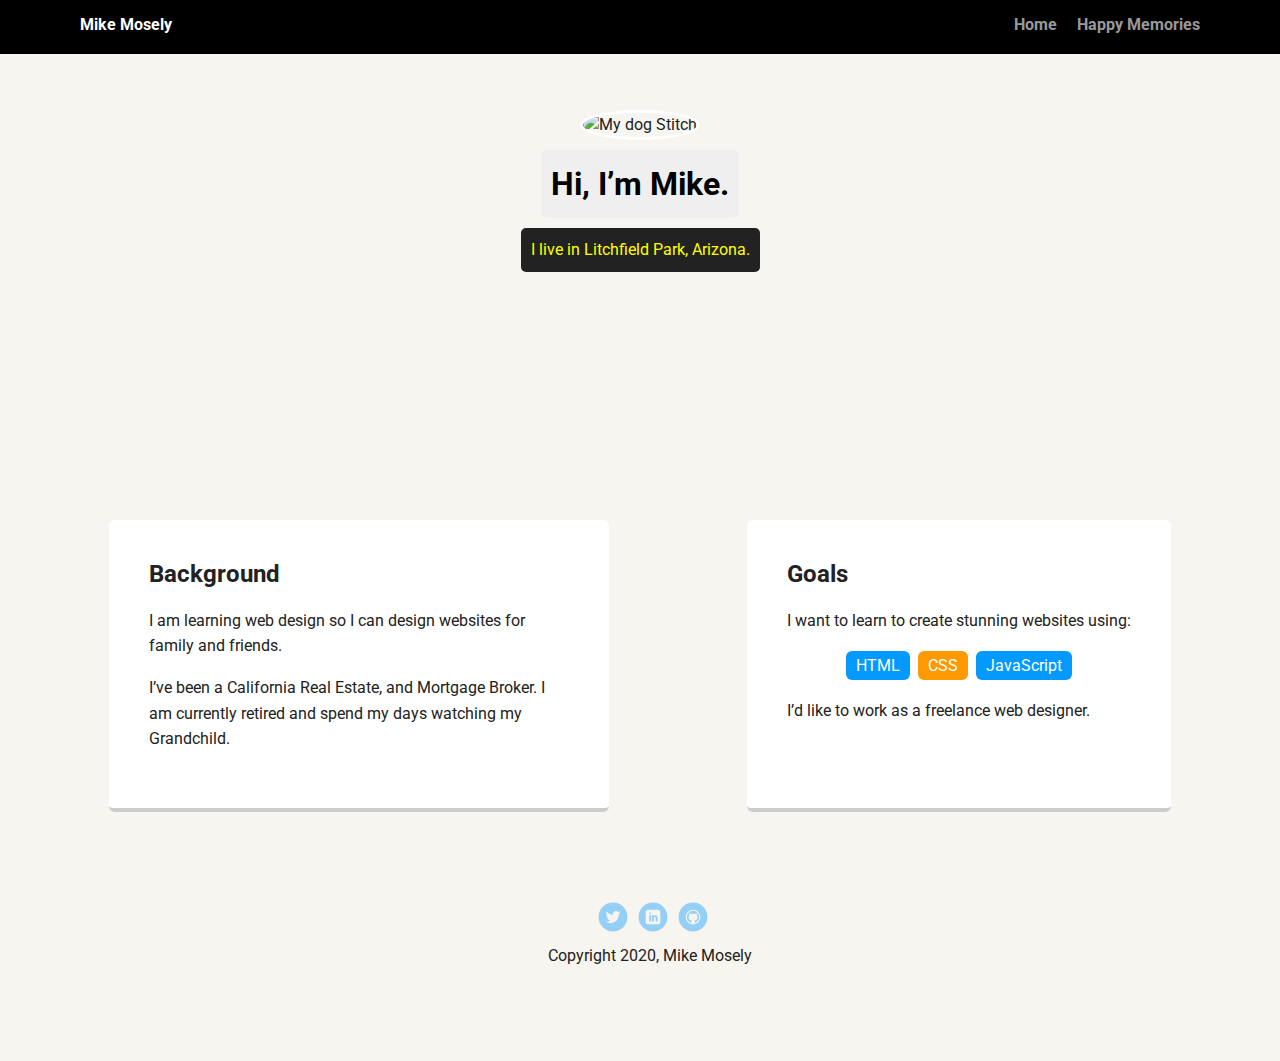
==== index.html @ f8e7495c "initial upload" ====
<!doctype html>
<html lang="en">
<head>
  <meta charset="utf-8">
  <title>Mike Mosely's Profile</title>
  <meta name="viewport" content="width=device-width, initial-scale=1.0">
  <link rel="stylesheet" href="styles.css">
  <link href="https://fonts.googleapis.com/css?family=Muli%7CRoboto:400,300,500,700,900" rel="stylesheet"></head>
  <body>

    <div class="main-nav">
        <ul class="nav">
          <li class="name">Mike Mosely</li>
          <li><a href="index.html">Home</a></li>
          <li><a href="happymemories.html">Happy Memories</a></li>
        </ul>
    </div>

    <header>
      <img src="images/stitchtongue.jpg" alt="My dog Stitch" class="profile-image">
      <h1 class="tag name">Hi, I’m Mike.</h1>
      <p class="tag location">I live in Litchfield Park, Arizona.</p>
    </header>

    <main class="flex">
      <div class="card">
        <h2>Background</h2>
        <p>I am learning web design so I can design websites for family and friends.</p>
        <p>I’ve been a California Real Estate, and Mortgage Broker. I am currently retired and spend my days watching my Grandchild.</p>
      </div>

      <div class="card">
        <h2>Goals</h2>
        <p>I want to learn to create stunning websites using:</p>
        <ul class="skills">
          <li>HTML</li>
          <li>CSS</li>
          <li>JavaScript</li>
        </ul>
        <p>I’d like to work as a freelance web designer.</p>
      </div>

    </main>
    <footer>
      <ul>
        <li><a href="#" class="social twitter">Twitter</a></li>
        <li><a href="#" class="social linkedin">LinkedIn</a></li>
        <li><a href="#" class="social github">Github</a></li>
      </ul>
      <p class="copyright">Copyright 2020, Mike Mosely</p>
    </footer>
  </body>
  </html>
---- styles.css ----
/* Global Layout Set-up */
* {
  box-sizing: border-box;
}

body {
  margin: 0;
  padding: 0;
  text-align: center;
  font-family: 'Roboto', sans-serif;
  color: #222;
  background: #f7f5f0;
}
/* Link Styles */

a {
  text-decoration: none;
  color: #999;
}
a:hover {
  color: #6633ff;
}

/* Section Styles */

.main-nav {
  width: 100%;
  background: black;
  min-height: 30px;
  padding: 10px;
  position: fixed;
  text-align: center;
}
.nav {
  display: flex;
  justify-content: space-around;
  font-weight: 700;
  list-style-type: none;
  margin: 0 auto;
  padding: 0;
}

.nav .name {
    display: block;
    margin-right: auto;
    color: white;
}
.nav li {
  padding: 5px 10px 10px 10px;
}
.nav a {
  transition: all .5s;
}
.nav a:hover {
  color: white
}

header {
  text-align: center;
  background: url('images/hiking.jpg') no-repeat top center ;
  background-size: cover;
  overflow: hidden;
  padding-top: 60px;
}
header {
  line-height: 1.5;
}
header .profile-image {
  margin-top: 50px;
  width: 150px;
  height: 150px;
  border-radius: 50%;
  border: 3px solid white;
  transition: all .5s;
}
header .profile-image:hover {
  transform: scale(1.2) rotate(5deg);
}
.tag {
  background-color: #efefef;
  color: black;
  padding: 10px;
  border-radius: 5px;
  display: table;
  margin: 10px auto;
}
.location {
  background-color: #222;
  color: yellow;
}
.card {
  margin: 30px;
  padding: 20px 40px 40px;
  max-width: 500px;
  text-align: left;
  background: #fff;
  border-bottom: 4px solid #ccc;
  border-radius: 6px;
  transition: all .5s;
}
.card:hover {
  border-color: #ff99ff;
}

ul.skills {
  padding: 0;
  text-align: center;
}

.skills li {
  border-radius: 6px;
  display: inline-block;
  background: #ff9904;
  color: white;
  padding: 5px 10px;
  margin: 2px;
}

.skills li:nth-child(odd) {
  background: #0399ff;
}

footer {
  width: 100%;
  min-height: 30px;
  padding: 20px 0 40px 20px;
}

footer .copyright {
  top: -8px;
  font-size: .75em;
}

footer ul {
  list-style-type: none;
  margin: 0;
  padding: 0;
}

footer ul li {
  display: inline-block;
}

a.social {
  display: inline-block;
  text-indent: -9999px;
  margin-left: 5px;
  width: 30px;
  height: 30px;
  background-size: 30px 30px;
  opacity: .4;
  transition: all .5s;
}
a.twitter {
  background-image: url(images/twitter.svg);
}
a.linkedin {
  background-image: url(images/linkedin.svg);
}
a.github {
  background-image: url(images/github.svg);
}
a.social:hover {
  opacity: 1;
}
.clearfix {
  clear: both;
}

/* Styles for larger screens */
@media screen and (min-width: 720px) {

  .flex {
      display: -ms-flexbox;      /* TWEENER - IE 10 */
      display: flex;
      max-width: 1200px;
      -ms-flex-pack: distribute;
      justify-content: space-around;
      margin: 0 auto;
  }

  header {
    min-height: 470px;
  }

  .nav {
    max-width: 1200px;
    padding: 0 30px;
  }


  main {
    padding-top: 20px;
  }

  main p {
    line-height: 1.6em;
  }

  footer {
    font-size: 1.3em;
    max-width: 1200px;
    margin: 40px auto;
  }

}
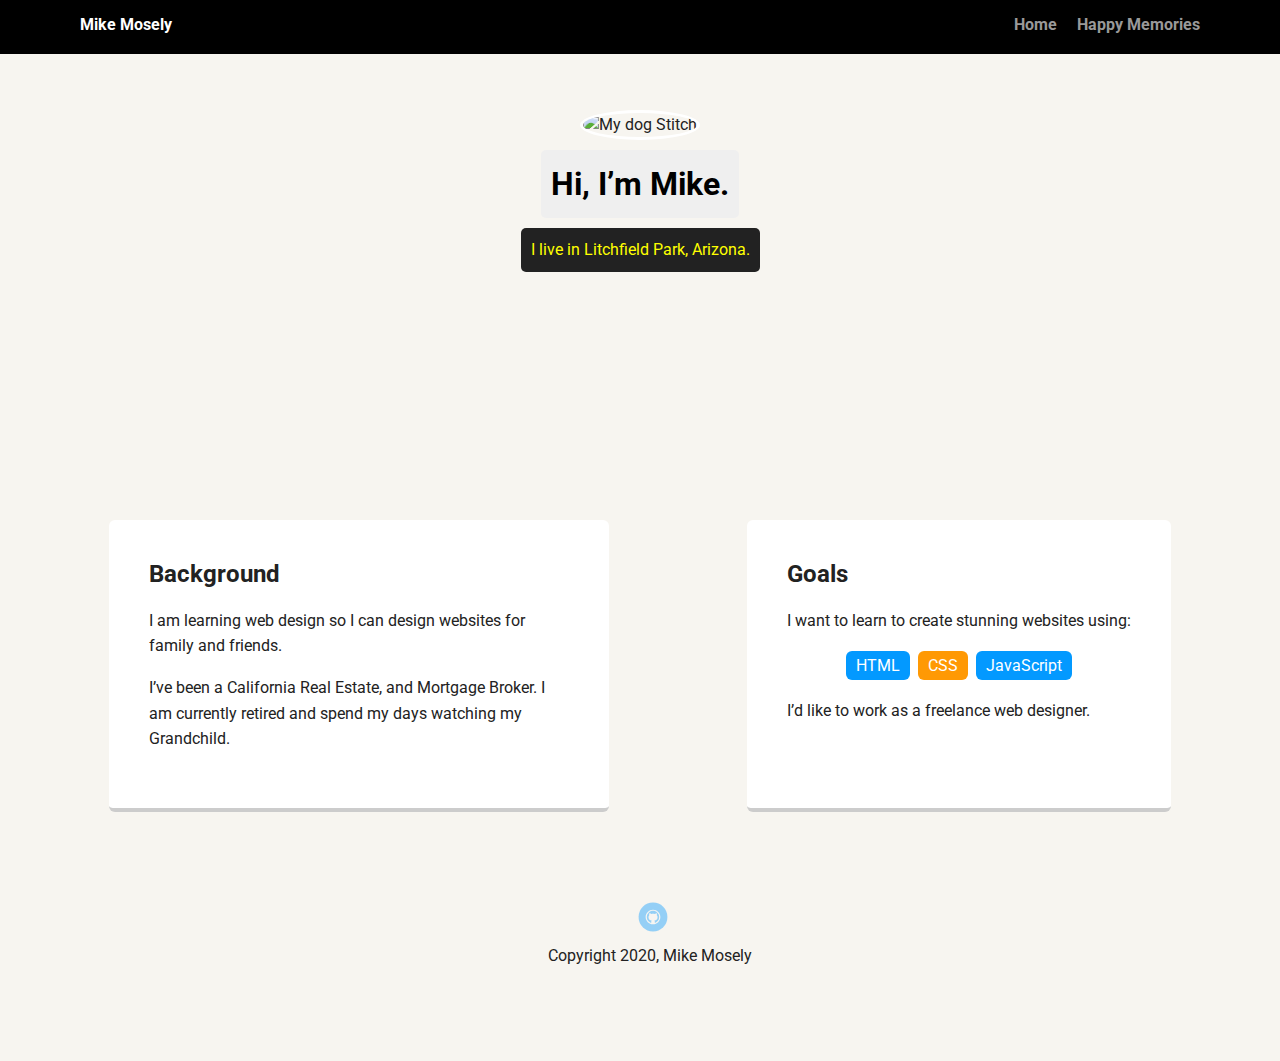
==== commit 5548ef03: "resize image and removed unused svg files" ====
--- a/index.html
+++ b/index.html
@@ -42,11 +42,9 @@
 
     </main>
     <footer>
-      <ul>
-        <li><a href="#" class="social twitter">Twitter</a></li>
-        <li><a href="#" class="social linkedin">LinkedIn</a></li>
-        <li><a href="#" class="social github">Github</a></li>
-      </ul>
+
+
+      <a href="https://github.com/TreehouseMikeM/" target="_blank" class="social github">Github</a>
       <p class="copyright">Copyright 2020, Mike Mosely</p>
     </footer>
   </body>
